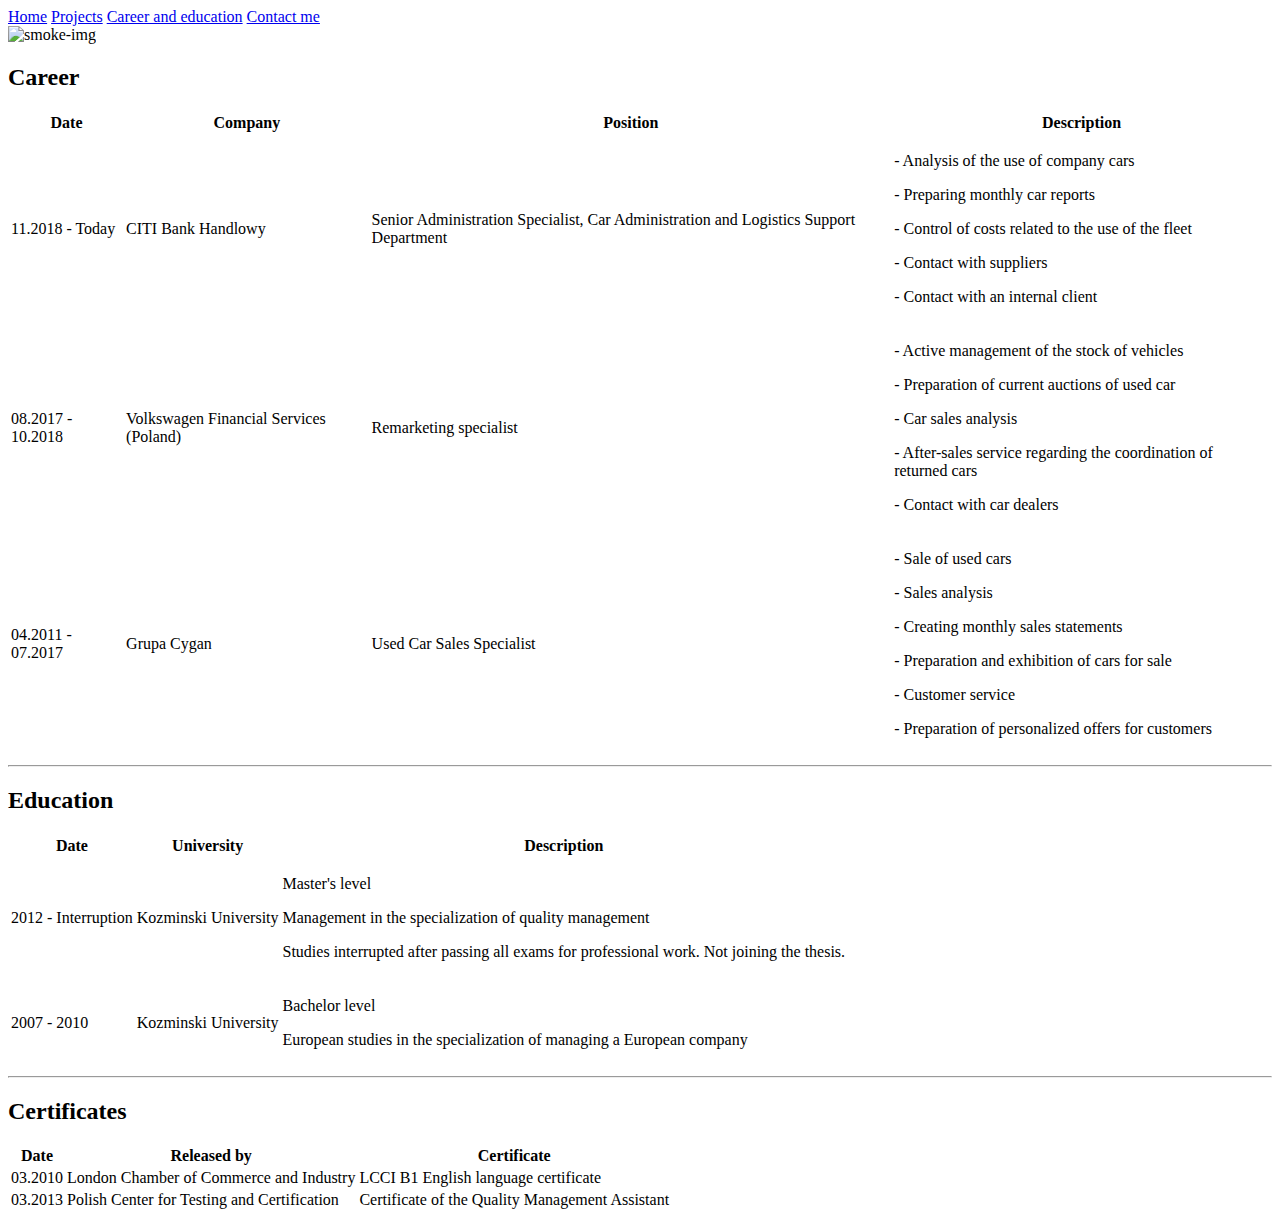
==== career-education.html @ 93d149de "Personal online CV with html and css" ====
<!DOCTYPE html>
<html lang="en">
    <head>
        <meta charset="UTF-8">
        <title>Career and Education before IT</title>

        <link rel="stylesheet" href="css/styles.css">
        <link rel="preconnect" href="https://fonts.googleapis.com">
        <link rel="preconnect" href="https://fonts.gstatic.com" crossorigin>
        <link href="https://fonts.googleapis.com/css2?family=Merriweather&family=Montserrat&family=Sacramento&display=swap" rel="stylesheet">

    </head>
    <body>
    <div class="buttons">
        <a class="link-button" href="index.html">Home</a>
        <a class="link-button" href="projects.html">Projects</a>
        <a class="link-button" href="career-education.html">Career and education</a>
        <a class="link-button" href="mailto:sebastian.rogozinski88@email.com">Contact me</a>
    </div>
    <img class="geometry" src="Images/smoke.png" alt="smoke-img" width="1900" height="300">
    <div class=" career">
        <h2>Career</h2>
        <table class="career-table">
            <thead>
                <tr>
                    <th class="date-table">Date</th>
                    <th class="company-table">Company</th>
                    <th class="position-table">Position</th>
                    <th class="description-table">Description</th>
                </tr>
            </thead>
            <tbody>
                <tr>
                    <td class="date-table">11.2018 - Today</td>
                    <td class="company-table">CITI Bank Handlowy</td>
                    <td class="position-table">Senior Administration Specialist, Car Administration and Logistics Support Department</td>
                    <td class="description-table"><p class="p-table">- Analysis of the use of company cars</p>
                    <p class="p-table">- Preparing monthly car reports</p>
                    <p class="p-table">- Control of costs related to the use of the fleet</p>
                    <p class="p-table">- Contact with suppliers</p>
                    <p class="p-table">- Contact with an internal client</p></td>
                </tr>
                 <tr>
                    <td class="date-table">08.2017 - 10.2018</td>
                    <td class="company-table">Volkswagen Financial Services (Poland)</td>
                    <td class="position-table">Remarketing specialist</td>
                    <td class="description-table"><p class="p-table">- Active management of the stock of vehicles</p>
                    <p class="p-table">- Preparation of current auctions of used car</p>
                    <p class="p-table">- Car sales analysis</p>
                    <p class="p-table">- After-sales service regarding the coordination of returned cars</p>
                    <p class="p-table">- Contact with car dealers</p></td>
                </tr>
                <tr>
                    <td class="date-table">04.2011 - 07.2017</td>
                    <td class="company-table">Grupa Cygan</td>
                    <td class="position-table">Used Car Sales Specialist</td>
                    <td class="description-table"><p class="p-table">- Sale of used cars</p>
                    <p class="p-table">- Sales analysis</p>
                    <p class="p-table">- Creating monthly sales statements</p>
                    <p class="p-table">- Preparation and exhibition of cars for sale</p>
                    <p class="p-table">- Customer service</p>
                    <p class="p-table">- Preparation of personalized offers for customers</p></td>
                </tr>
            </tbody>
        </table>
    </div>
    <hr>
    <div class="education">
        <h2>Education</h2>
        <table class="education-table">
            <thead>
                <tr>
                    <th class="date-table">Date</th>
                    <th class="university-table">University</th>
                    <th class="description-table">Description</th>
                </tr>
            </thead>
            <tbody>
                <tr>
                    <td class="date-table">2012 - Interruption</td>
                    <td class="university-table">Kozminski University</td>
                    <td class="description-table"><p class="p-table">Master's level</p>
                    <p>Management in the specialization of quality management</p>
                    <p>Studies interrupted after passing all exams for professional work. Not joining the thesis.</p></td>
                </tr>
                <tr>
                    <td class="date-table">2007 - 2010</td>
                    <td class="university-table">Kozminski University</td>
                    <td class="description-table"><p class="p-table">Bachelor level</p>
                    <p>European studies in the specialization of managing a European company</p></td>
                </tr>
            </tbody>
        </table>
    </div>
    <hr>
    <div class="certificates">
        <h2>Certificates</h2>
        <table class="certificates-table">
            <thead>
                <tr>
                    <th class="date-table">Date</th>
                    <th class="released-table">Released by</th>
                    <th class="certificate-table">Certificate</th>
                </tr>
            </thead>
            <tbody>
                <tr>
                    <td class="date-table">03.2010</td>
                    <td class="released-table">London Chamber of Commerce and Industry</td>
                    <td class="certificate-table">LCCI B1 English language certificate</td>
                </tr>
                <tr>
                    <td class="date-table">03.2013</td>
                    <td class="released-table">Polish Center for Testing and Certification</td>
                    <td class="certificate-table">Certificate of the Quality Management Assistant</td>
                </tr>
            </tbody>
        </table>
    </div>
    </body>
</html>
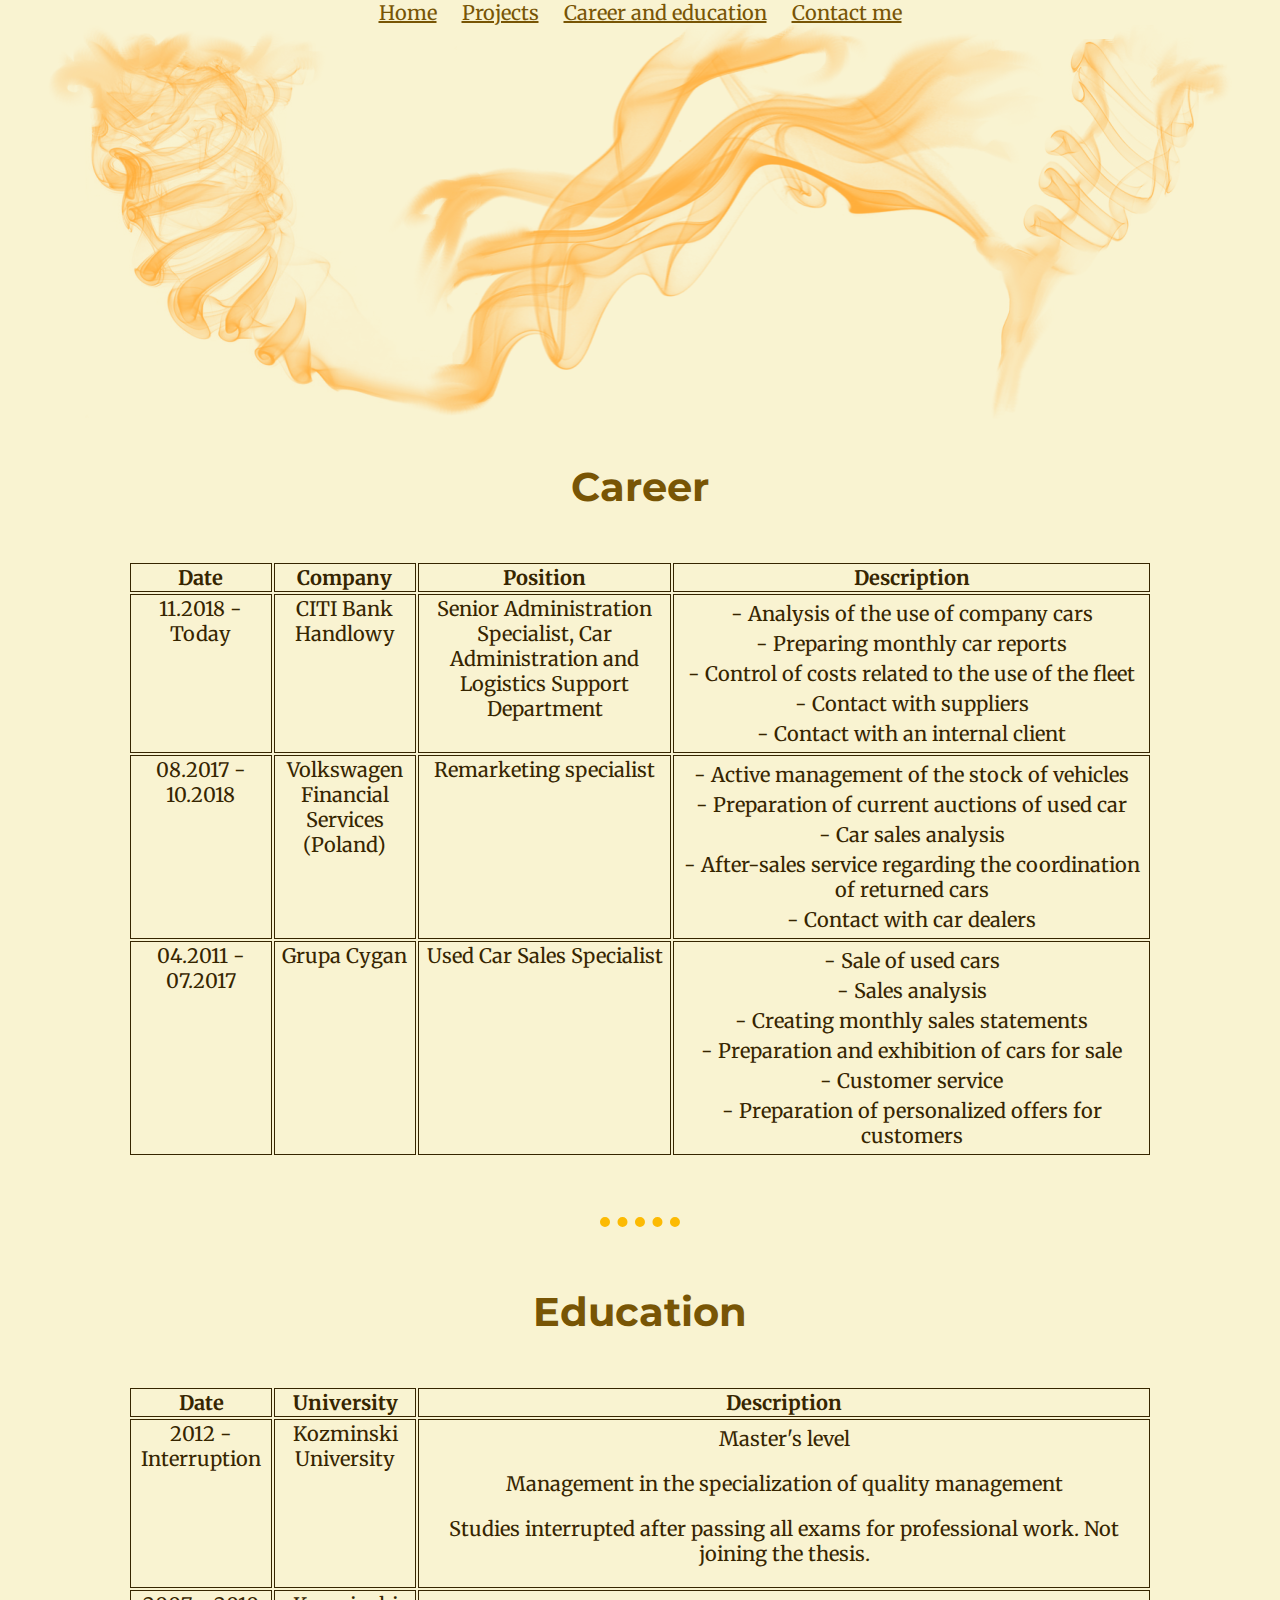
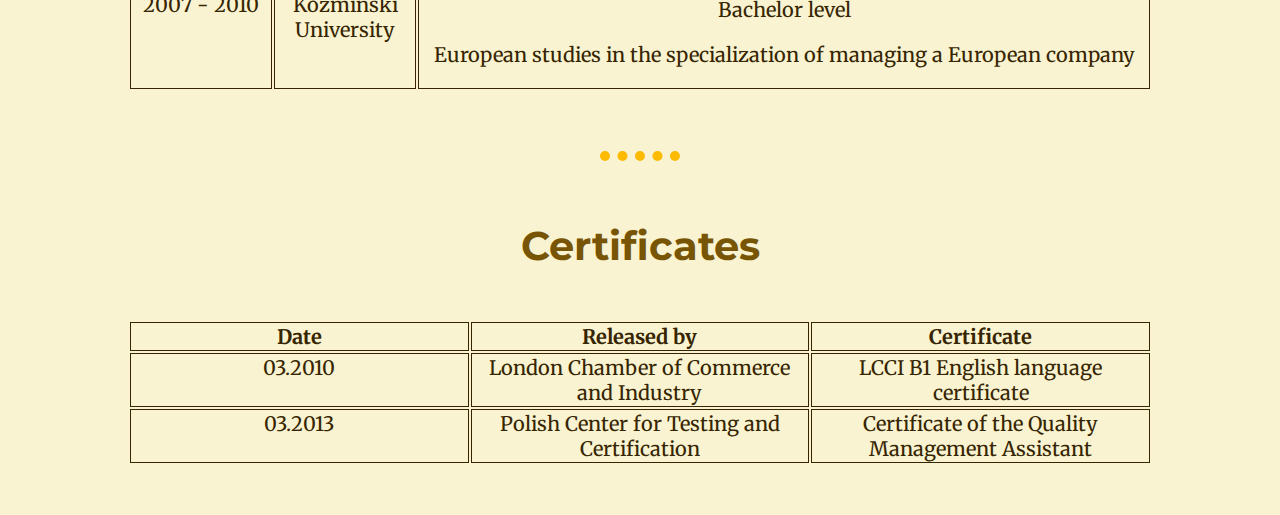
==== commit 7cc42195: "Update career-education.html" ====
--- a/career-education.html
+++ b/career-education.html
@@ -5,6 +5,7 @@
         <title>Career and Education before IT</title>
 
         <link rel="stylesheet" href="css/styles.css">
+        <link rel="icon" href="favicon.ico">
         <link rel="preconnect" href="https://fonts.googleapis.com">
         <link rel="preconnect" href="https://fonts.gstatic.com" crossorigin>
         <link href="https://fonts.googleapis.com/css2?family=Merriweather&family=Montserrat&family=Sacramento&display=swap" rel="stylesheet">
@@ -17,7 +18,7 @@
         <a class="link-button" href="career-education.html">Career and education</a>
         <a class="link-button" href="mailto:sebastian.rogozinski88@email.com">Contact me</a>
     </div>
-    <img class="geometry" src="Images/smoke.png" alt="smoke-img" width="1900" height="300">
+    <img class="geometry" src="Images/smoke.png" alt="smoke-img">
     <div class=" career">
         <h2>Career</h2>
         <table class="career-table">
@@ -118,4 +119,4 @@
         </table>
     </div>
     </body>
-</html>+</html>
--- a/css/styles.css
+++ b/css/styles.css
@@ -0,0 +1,169 @@
+body {
+    margin: 0;
+    text-align: center;
+    font-family: 'Merriweather', serif;
+    background-color: #F9F3D1;
+
+    }
+
+h1 {
+    margin: 50px auto 0 auto;
+    font-family: 'Sacramento', cursive;
+    font-size: 140px;
+    color: #e39f05;
+    }
+
+h2 {
+    font-family: 'Montserrat', sans-serif;
+    color: #785505;
+    font-size: 40px;
+
+    }
+
+h3 {
+    font-family: 'Montserrat', sans-serif;
+    color: #785505;
+    }
+p {
+    color: #362500;
+    }
+
+a {
+    color: #785505;
+    }
+
+hr {
+    margin: 60px auto 60px auto;
+    background-color: #F9F3D1;
+    border-color: #fcba03;
+    border-style: none;
+    border-top-style: dotted;
+    border-width: 10px;
+    width: 80px;
+    }
+
+.top-container {
+    background-color: #F9F3D1;
+    position: relative;
+    padding-top: 100px;
+    }
+
+.middle-container {
+    background-color: #F9F3D1;
+    }
+
+.bottom-container {
+    background-color: #F9F3D1;
+    }
+
+.geometry {
+    position: relative;
+    }
+
+.top-h2 {
+    font-weight: normal;
+    }
+
+.career-table {
+    width: 80%;
+    margin: 50px auto 50px auto;
+    color: #362500;
+    font-size: 20px;
+    }
+
+.date-table {
+    height: 10px;
+    width: 14%;
+    vertical-align: top;
+    border-collapse: collapse;
+    border: solid 1px;
+    }
+
+.company-table {
+    width: 14%;
+    vertical-align: top;
+    border-collapse: collapse;
+    border: solid 1px;
+    }
+
+.position-table {
+    width: 25%;
+    vertical-align: top;
+    border-collapse: collapse;
+    border: solid 1px;
+    }
+
+.description-table {
+    vertical-align: top;
+    border-collapse: collapse;
+    border: solid 1px;
+    }
+
+.p-table {
+    margin-bottom: 5px;
+    margin-top: 5px;
+    }
+
+.education-table {
+    width: 80%;
+    margin: 50px auto 50px auto;
+    color: #362500;
+    font-size: 20px;
+    }
+
+.university-table {
+    width: 14%;
+    vertical-align: top;
+    border-collapse: collapse;
+    border: solid 1px;
+    }
+
+.certificates-table {
+    width: 80%;
+    margin: 50px auto 50px auto;
+    color: #362500;
+    font-size: 20px;
+    }
+
+.released-table {
+    width: 14%;
+    vertical-align: top;
+    border-collapse: collapse;
+    border: solid 1px;
+    }
+
+.certificate-table {
+    width: 14%;
+    vertical-align: top;
+    border-collapse: collapse;
+    border: solid 1px;
+    }
+
+.projects {
+    width: 65%;
+    margin: 50px auto 50px auto;
+    color: #362500;
+    font-size: 20px;
+    }
+
+.link-table {
+    width: 500px;
+    padding-bottom: 10px;
+    padding-top: 10px;
+    }
+
+.p-img-table {
+    width: 738px;
+    padding-bottom: 10px;
+    padding-top: 10px;
+    }
+
+.buttons {
+    font-family: 'Merriweather', serif;
+    font-size: 20px;
+    }
+
+.link-button {
+    margin-right: 10px;
+    margin-left: 10px;
+    }